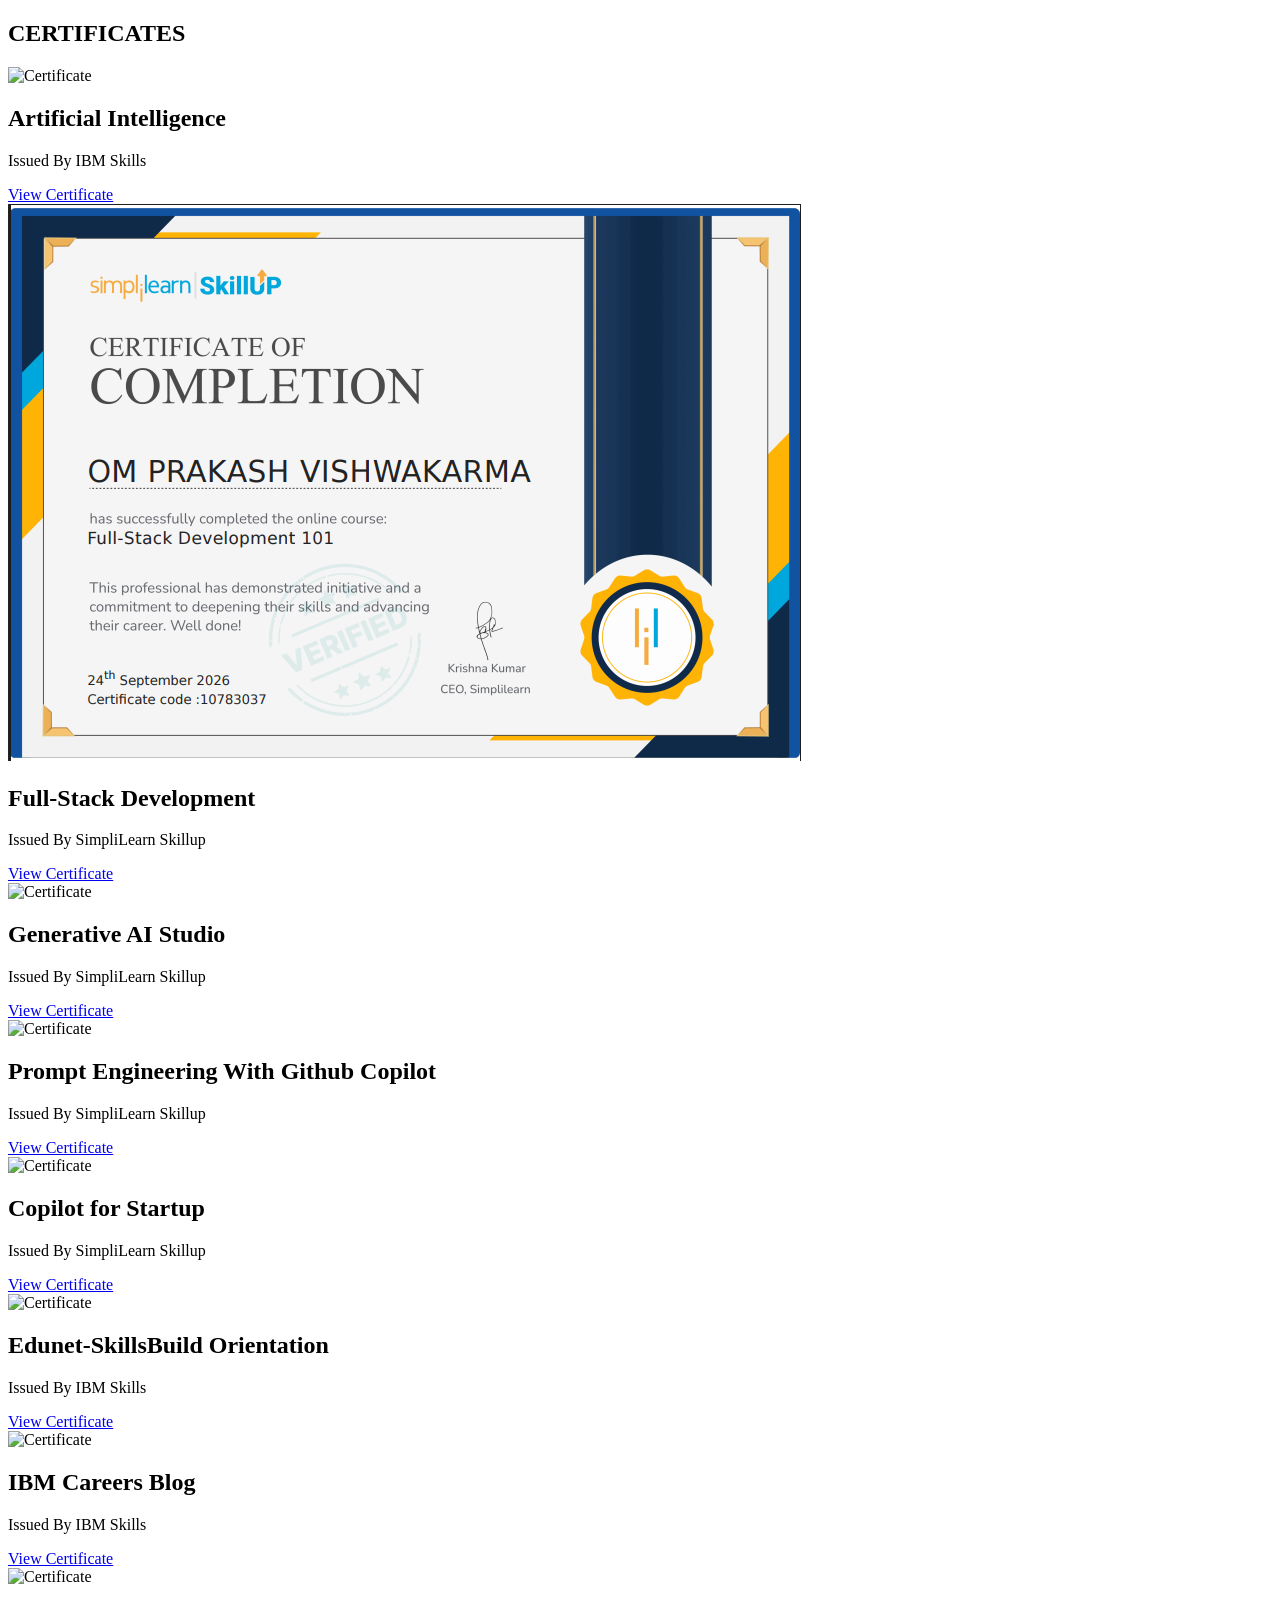
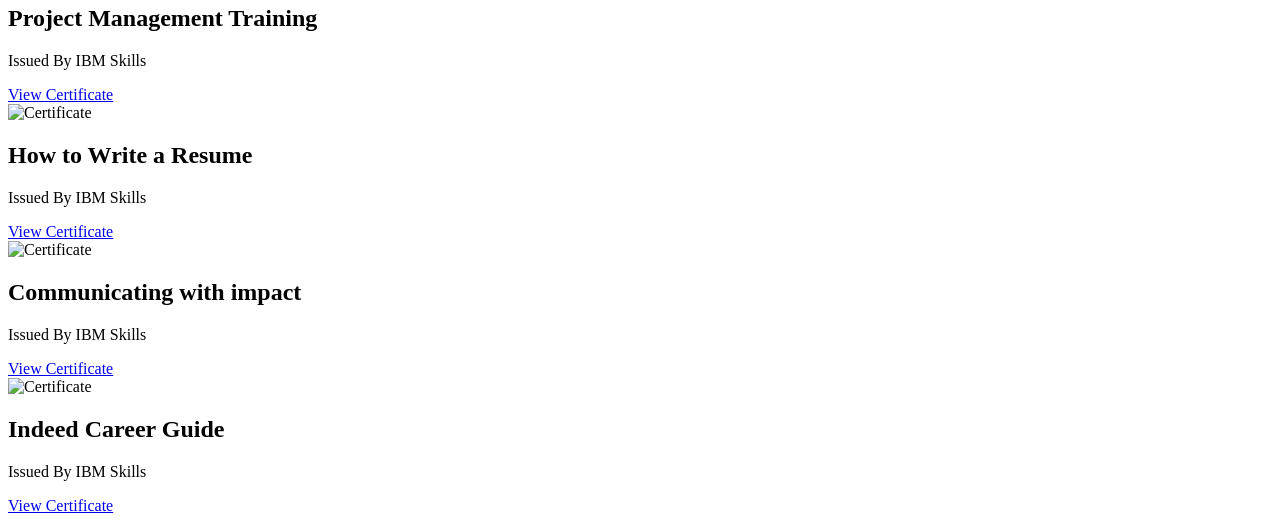
==== Certificate/Certificate.html @ bff294c5 "Add a new pdf Updated the certificate HTML page to include a new certificate for 'Full-Stack Develop" ====
<!DOCTYPE html>
<html lang="en">

<head>
    <meta charset="UTF-8">
    <meta name="viewport" content="width=device-width, initial-scale=1">
    <title>Om Prakash | Certificate</title>
    <link rel="icon" href="../wep.png.png">

    <!-- Navbar CSS -->
    <link rel="stylesheet" href="../Nav/navbar.css">
    <link rel="stylesheet" href="../Certificate/certificate.css">
    </head>

<body>
    <div id="navbar"></div>

    <h2 class="certificates-title">
        CERTIFICATES</h2>

    <div class="outer-container">
        <div class="card">
            <div class="certificate-box">
                <img src="PHOTO/Photo (10).png" alt="Certificate">
            </div>
            <h2>Artificial Intelligence</h2>
            <p>Issued By <span>IBM Skills</span></p>
            <a href="Certificate PDF/Certificate (1).pdf" target="_blank" class="view-btn">View Certificate</a>
        </div>
        
        <div class="card">
            <div class="certificate-box">
                <img src="PHOTO/Photo (11).png" alt="Certificate">
            </div>
            <h2>Full-Stack Development</h2>
            <p>Issued By <span>SimpliLearn Skillup</span></p>
            <a href="Certificate PDF/Certificate (11).pdf" target="_blank" class="view-btn">View Certificate</a>
        </div>
        

        <div class="card">
            <div class="certificate-box">
                <img src="PHOTO/Photo (7).png" alt="Certificate">
            </div>
            <h2>Generative AI Studio</h2>
            <p>Issued By <span>SimpliLearn Skillup</span></p>
            <a href="Certificate PDF/Certificate (2).pdf" target="_blank" class="view-btn">View Certificate</a>
        </div>

        <div class="card">
            <div class="certificate-box">
                <img src="PHOTO/Photo (6).png" alt="Certificate">
            </div>
            <h2>Prompt Engineering With Github Copilot</h2>
            <p>Issued By <span>SimpliLearn Skillup</span></p>
            <a href="Certificate PDF/Certificate (3).pdf" target="_blank" class="view-btn">View Certificate</a>
        </div>

        <div class="card">
            <div class="certificate-box">
                <img src="PHOTO/Photo (8).png" alt="Certificate">
            </div>
            <h2>Copilot for Startup</h2>
            <p>Issued By <span>SimpliLearn Skillup</span></p>
            <a href="Certificate PDF/Certificate (4).pdf" target="_blank" class="view-btn">View Certificate</a>
        </div>

        <div class="card">
            <div class="certificate-box">
                <img src="PHOTO/Photo (1).png" alt="Certificate">
            </div>
            <h2>Edunet-SkillsBuild Orientation</h2>
            <p>Issued By <span>IBM Skills</span></p>
            <a href="Certificate PDF/Certificate (5).pdf" target="_blank" class="view-btn">View Certificate</a>
        </div>

        <div class="card">
            <div class="certificate-box">
                <img src="PHOTO/Photo (2).png" alt="Certificate">
            </div>
            <h2>IBM Careers Blog</h2>
            <p>Issued By <span>IBM Skills</span></p>
            <a href="Certificate PDF/Certificate (6).pdf" target="_blank" class="view-btn">View Certificate</a>
        </div>

        <div class="card">
            <div class="certificate-box">
                <img src="PHOTO/Photo (3).png" alt="Certificate">
            </div>
            <h2>Project Management Training</h2>
            <p>Issued By <span>IBM Skills</span></p>
            <a href="Certificate PDF/Certificate (7).pdf" target="_blank" class="view-btn">View Certificate</a>
        </div>

        <div class="card">
            <div class="certificate-box">
                <img src="PHOTO/Photo (4).png" alt="Certificate">
            </div>
            <h2>How to Write a Resume</h2>
            <p>Issued By <span>IBM Skills</span></p>
            <a href="Certificate PDF/Certificate (8).pdf" target="_blank" class="view-btn">View Certificate</a>
        </div>

        <div class="card">
            <div class="certificate-box">
                <img src="PHOTO/Photo (5).png" alt="Certificate">
            </div>
            <h2>Communicating with impact</h2>
            <p>Issued By <span>IBM Skills</span></p>
            <a href="Certificate PDF/Certificate (9).pdf" target="_blank" class="view-btn">View Certificate</a>
        </div>
        <div class="card">
            <div class="certificate-box">
                <img src="PHOTO/Photo (9).png" alt="Certificate">
            </div>
            <h2>Indeed Career Guide</h2>
            <p>Issued By <span>IBM Skills</span></p>
            <a href="Certificate PDF/Certificate (10).pdf" target="_blank" class="view-btn">View Certificate</a>
        </div>
    </div>
    <div id="footer"></div>
    <script src="/Footer/footer.js"></script>
    <script src="../Nav/navbar.js"></script>
</body>

</html>
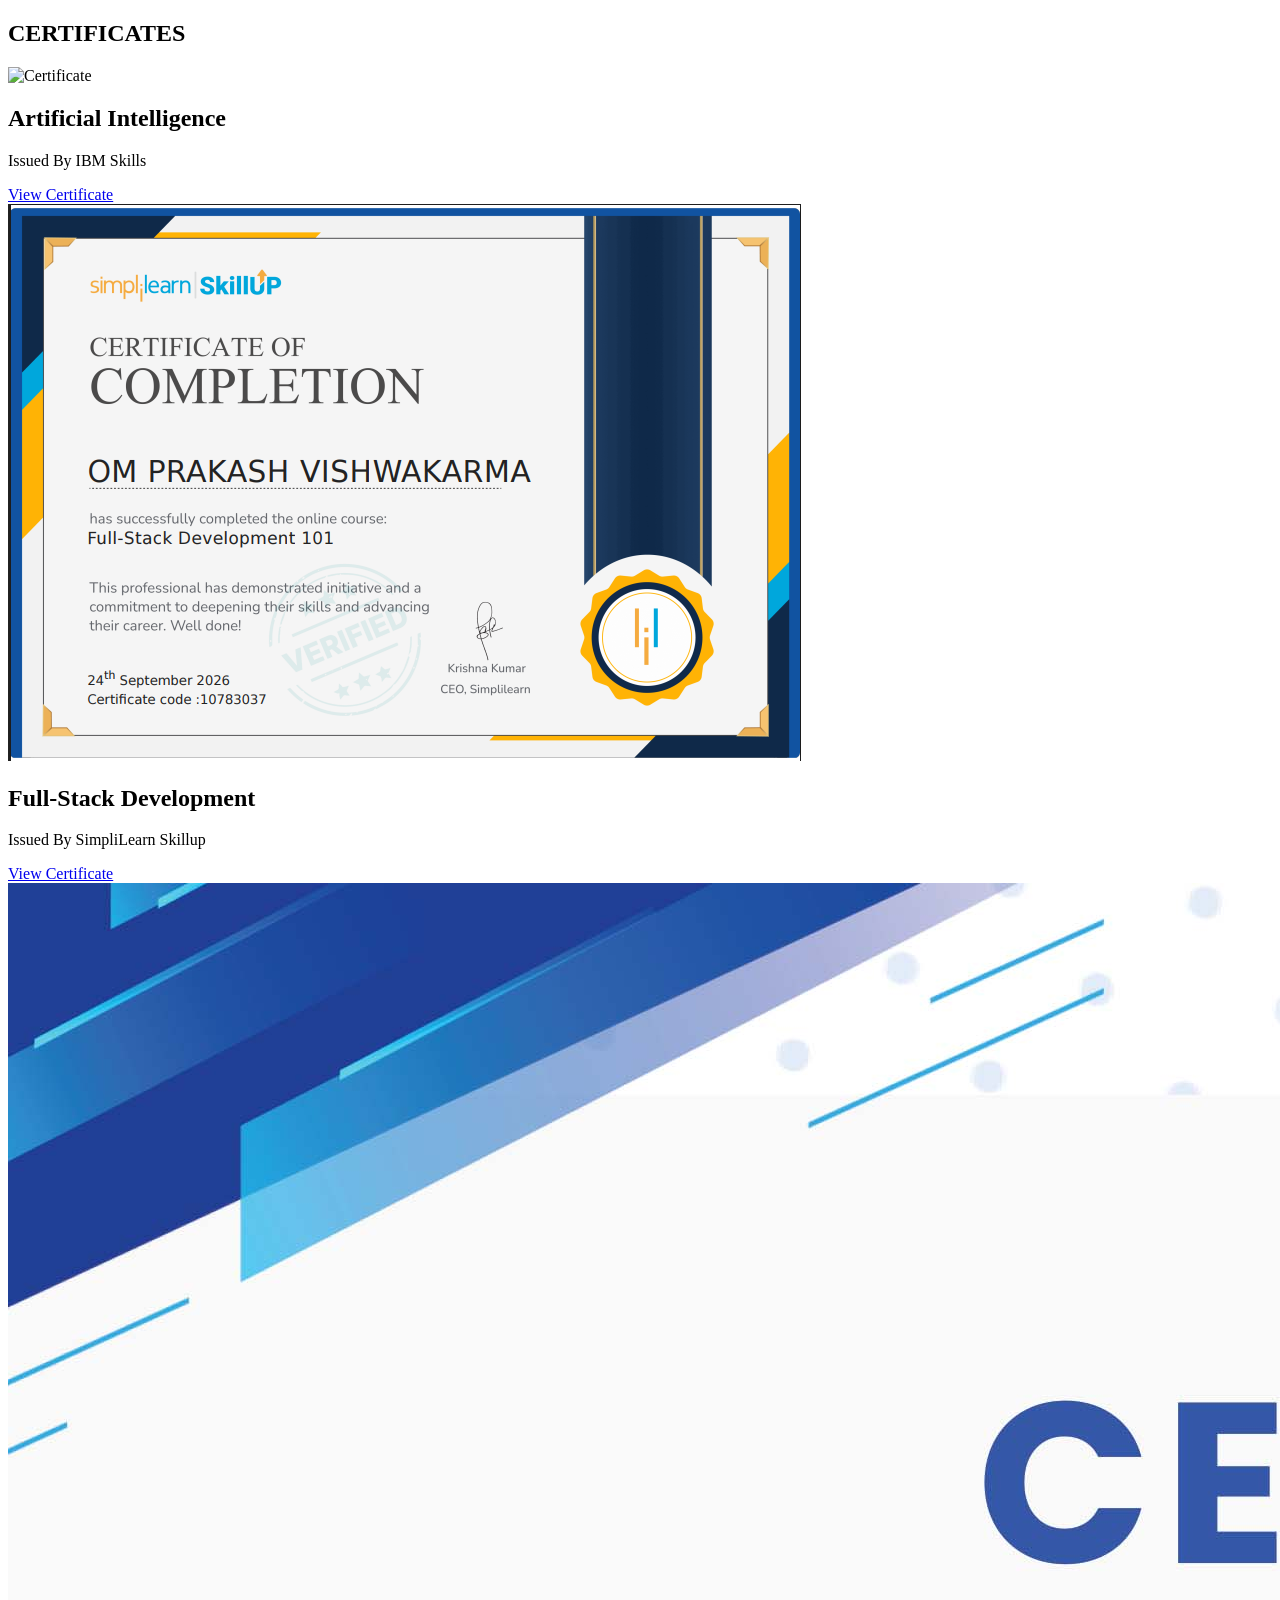
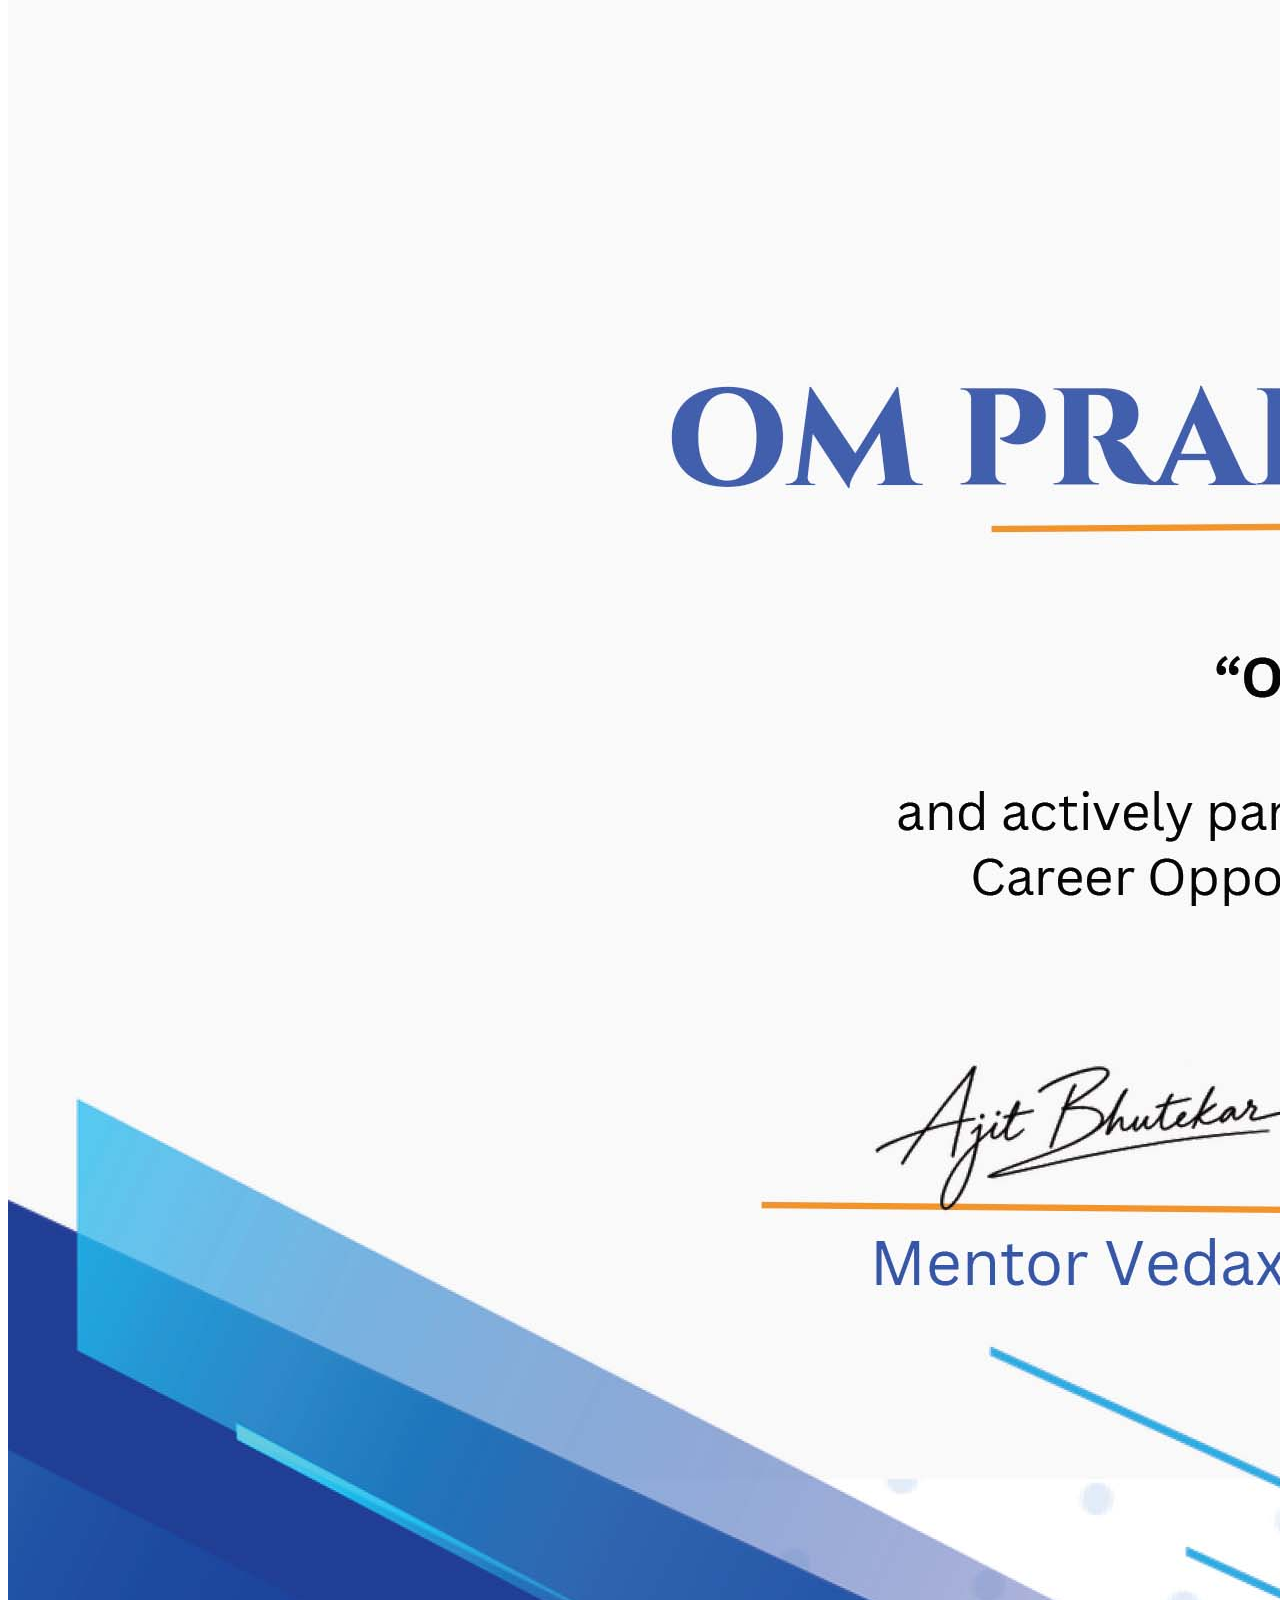
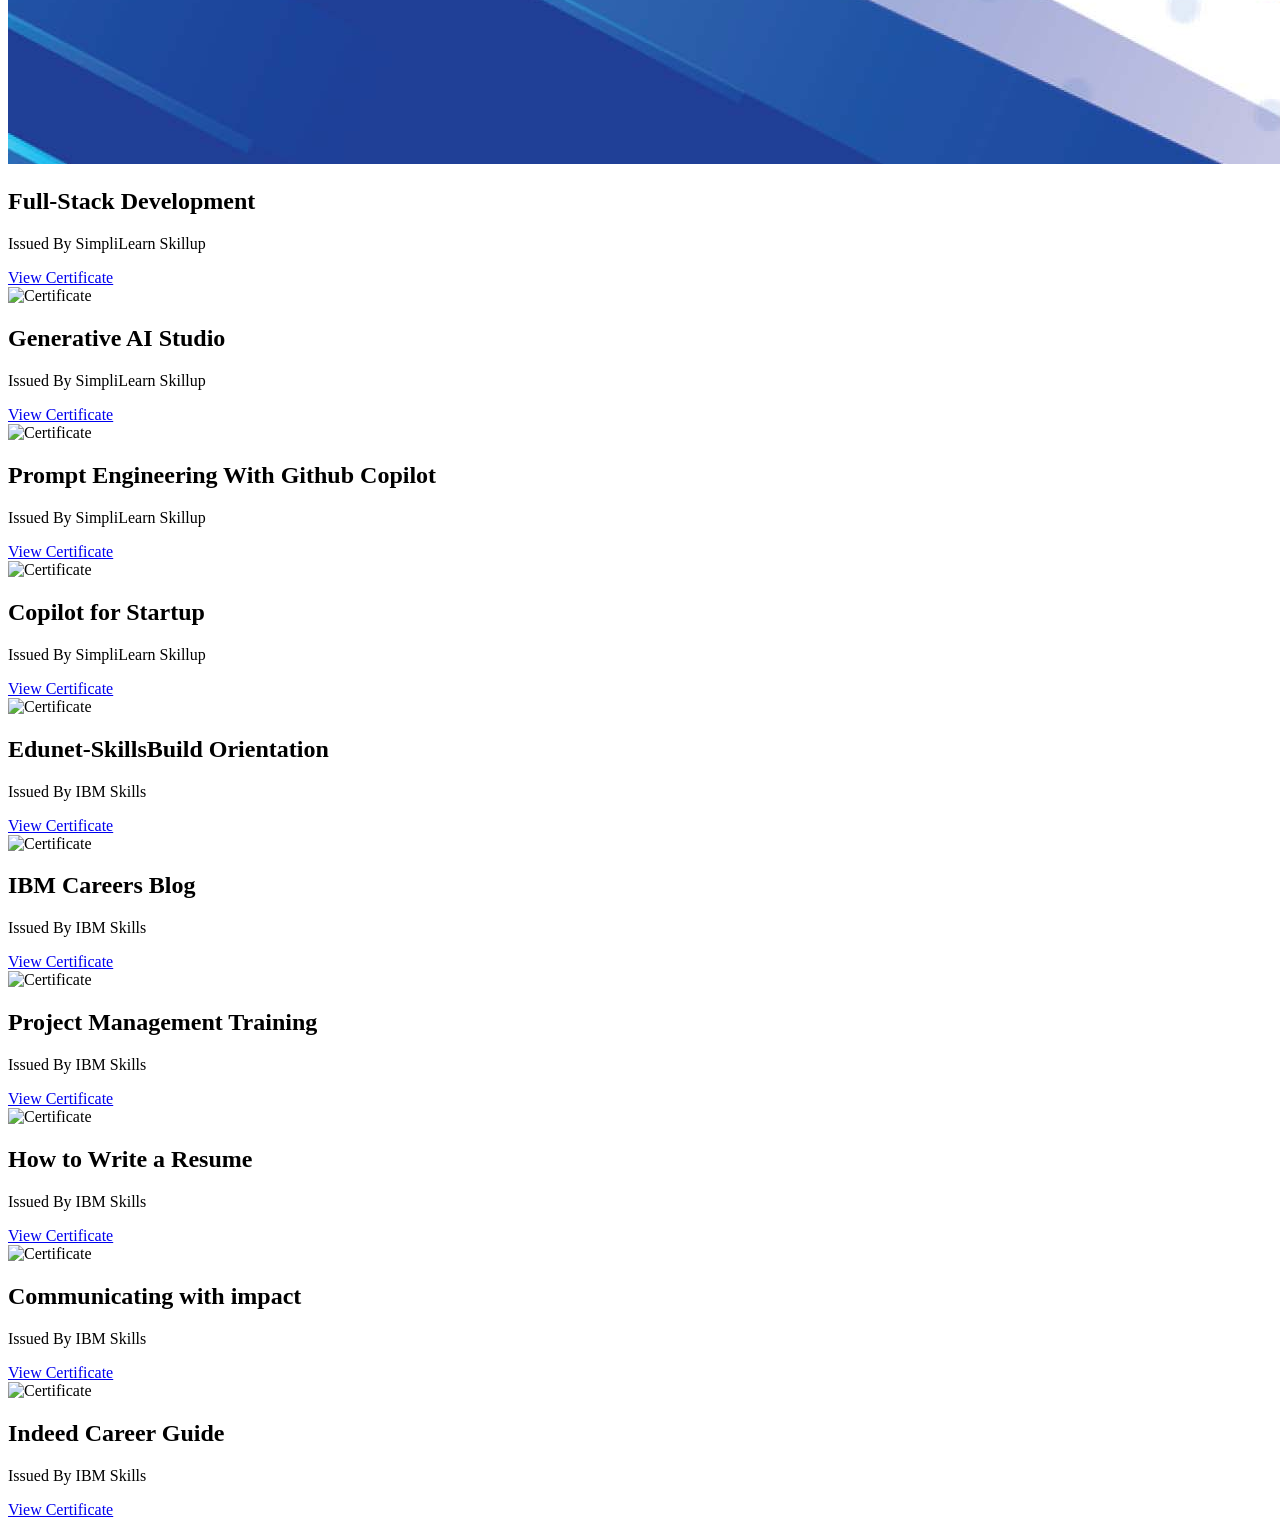
==== commit af6893cb: "add new Certificate Updated certificate entries and added a new certificate image." ====
--- a/Certificate/Certificate.html
+++ b/Certificate/Certificate.html
@@ -35,8 +35,16 @@
             <h2>Full-Stack Development</h2>
             <p>Issued By <span>SimpliLearn Skillup</span></p>
             <a href="Certificate PDF/Certificate (11).pdf" target="_blank" class="view-btn">View Certificate</a>
+        </div> 
+        
+        <div class="card">
+            <div class="certificate-box">
+                <img src="PHOTO/Photo (12).jpg" alt="Certificate">
+            </div>
+            <h2>Full-Stack Development</h2>
+            <p>Issued By <span>SimpliLearn Skillup</span></p>
+            <a href="Certificate PDF/Certificate (12).pdf" target="_blank" class="view-btn">View Certificate</a>
         </div>
-        
 
         <div class="card">
             <div class="certificate-box">
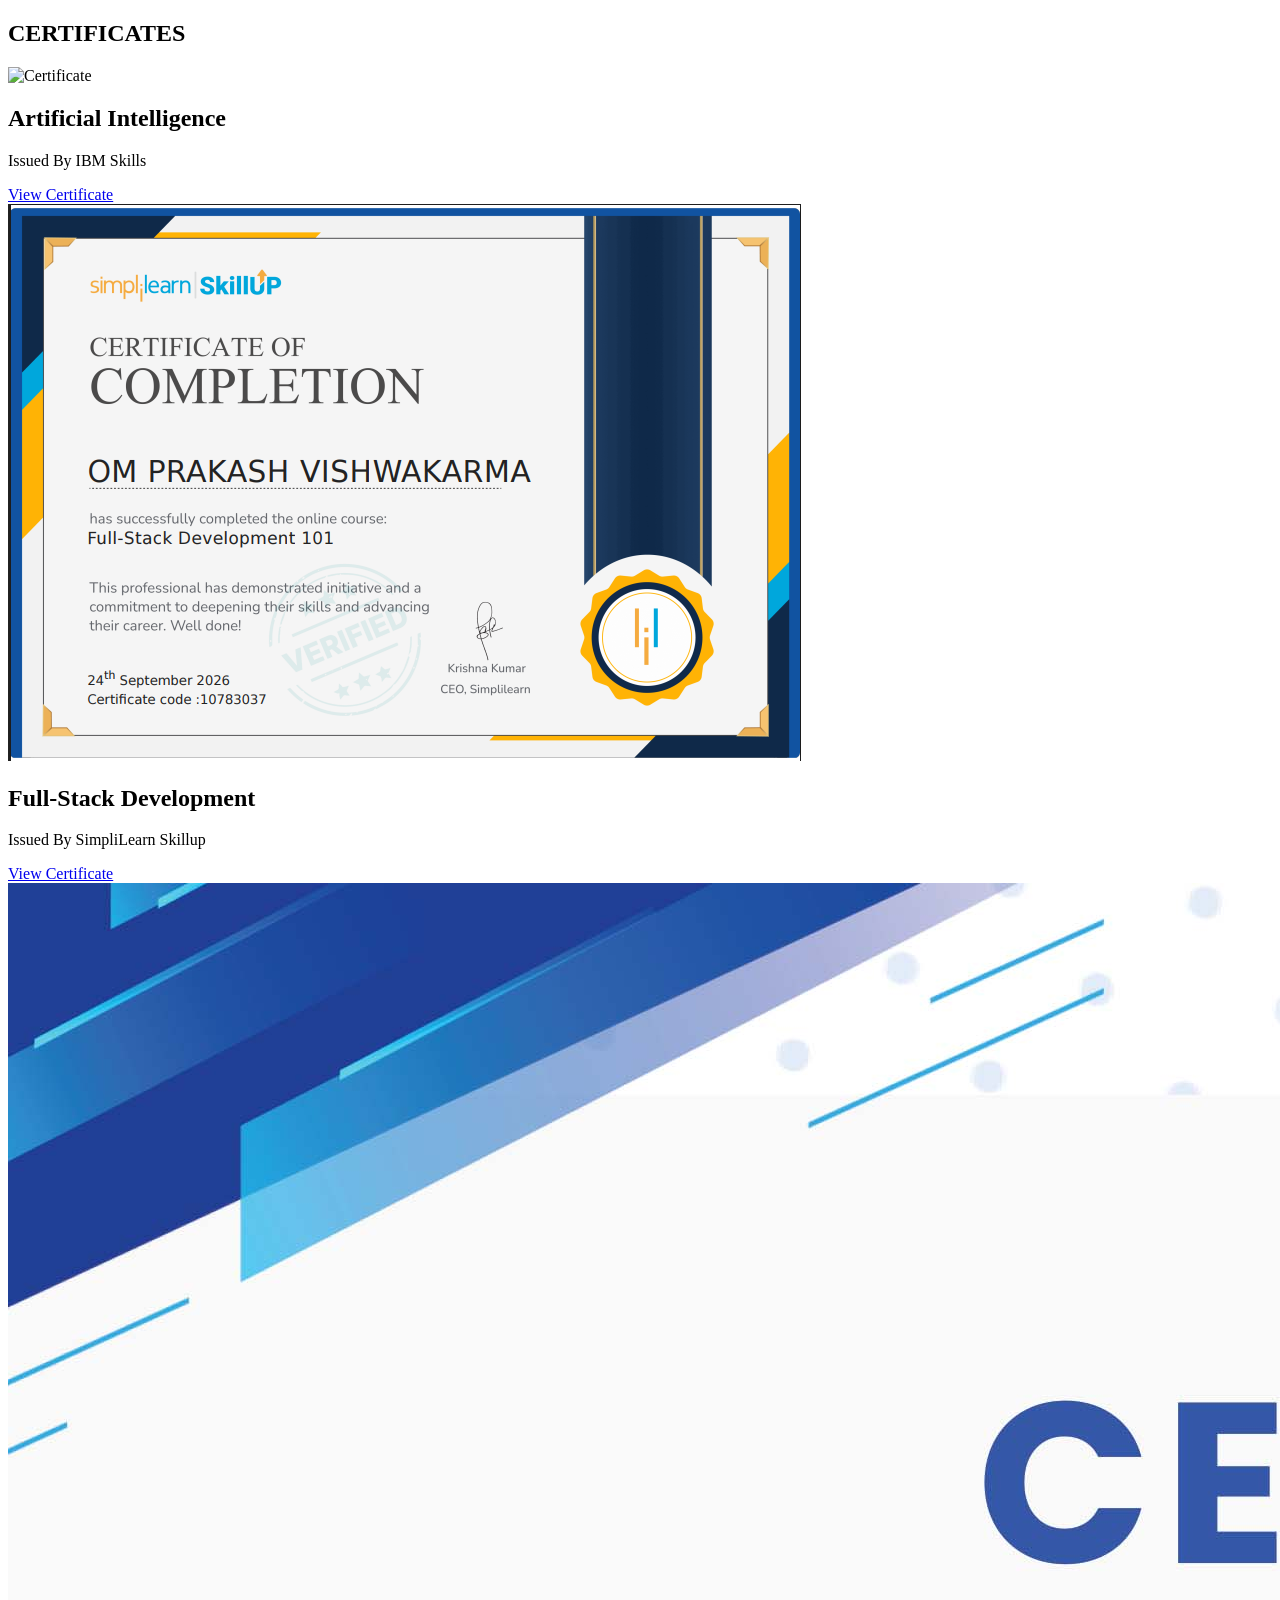
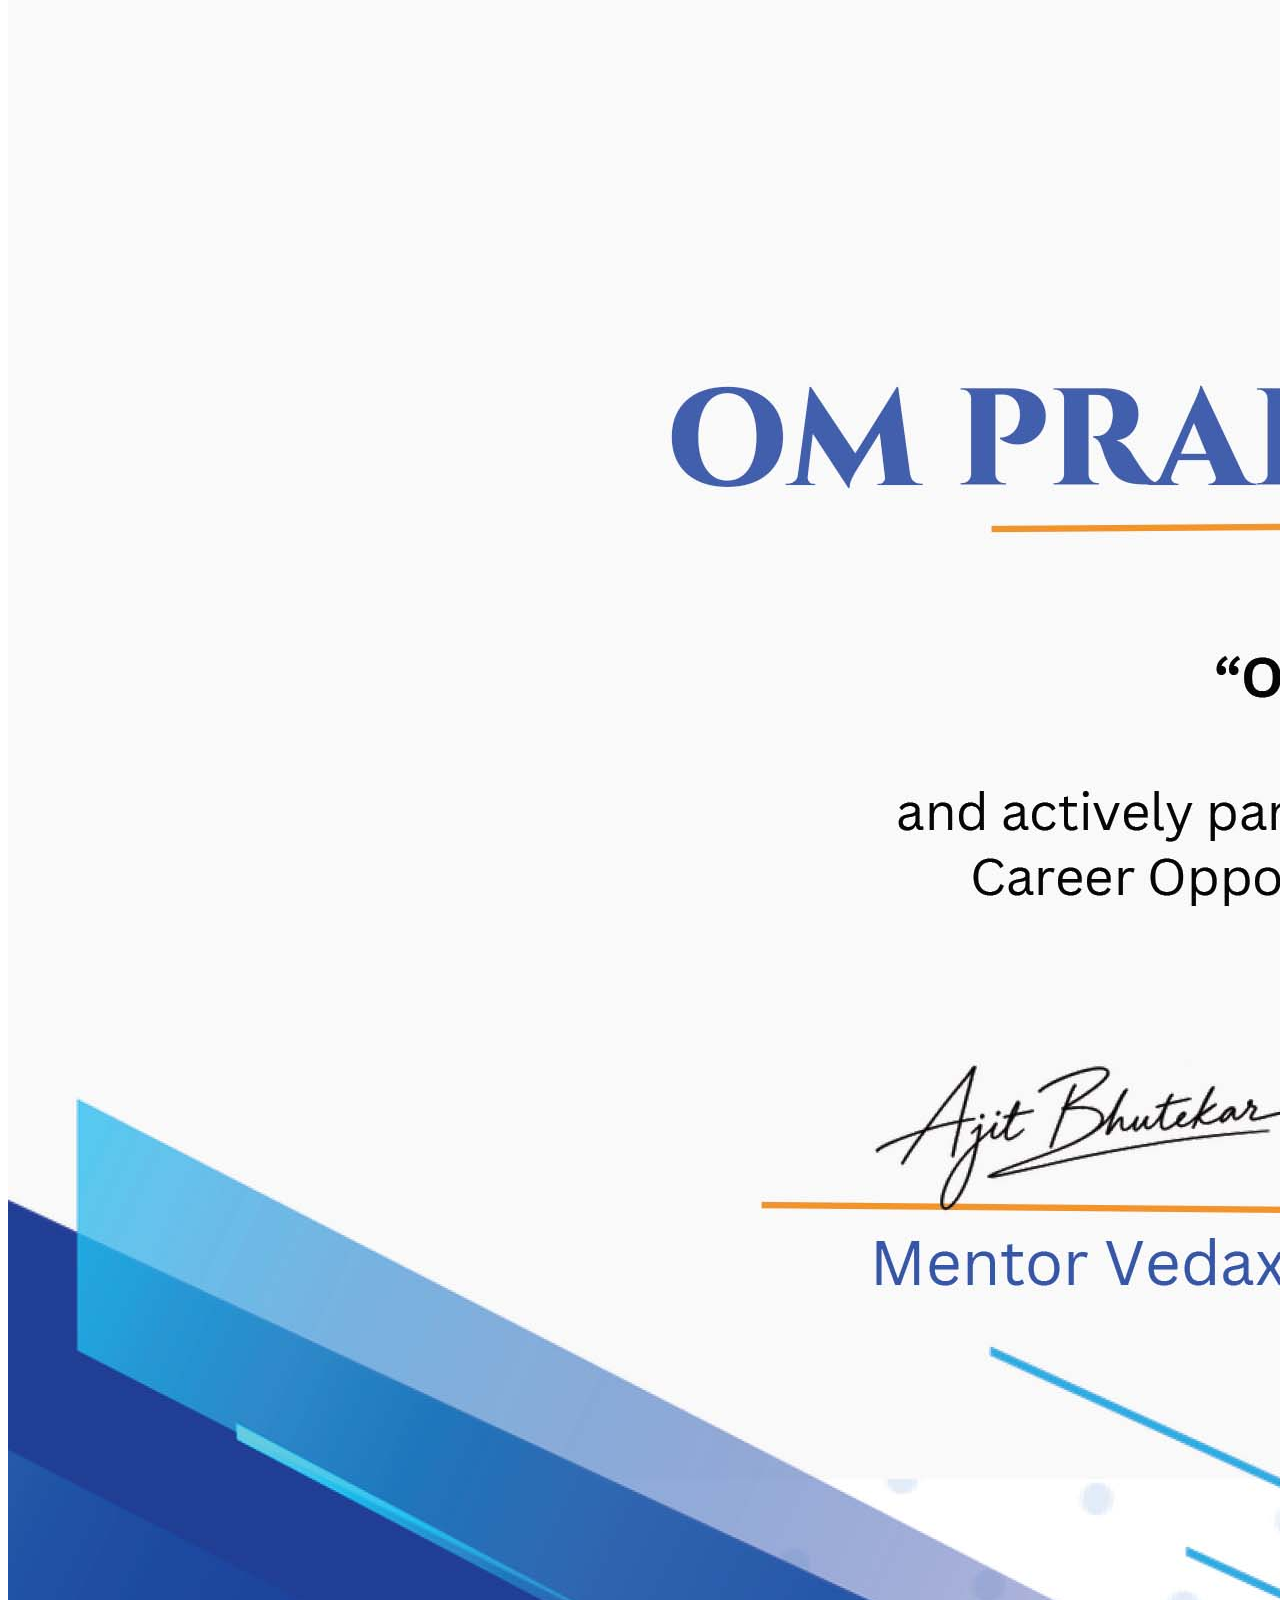
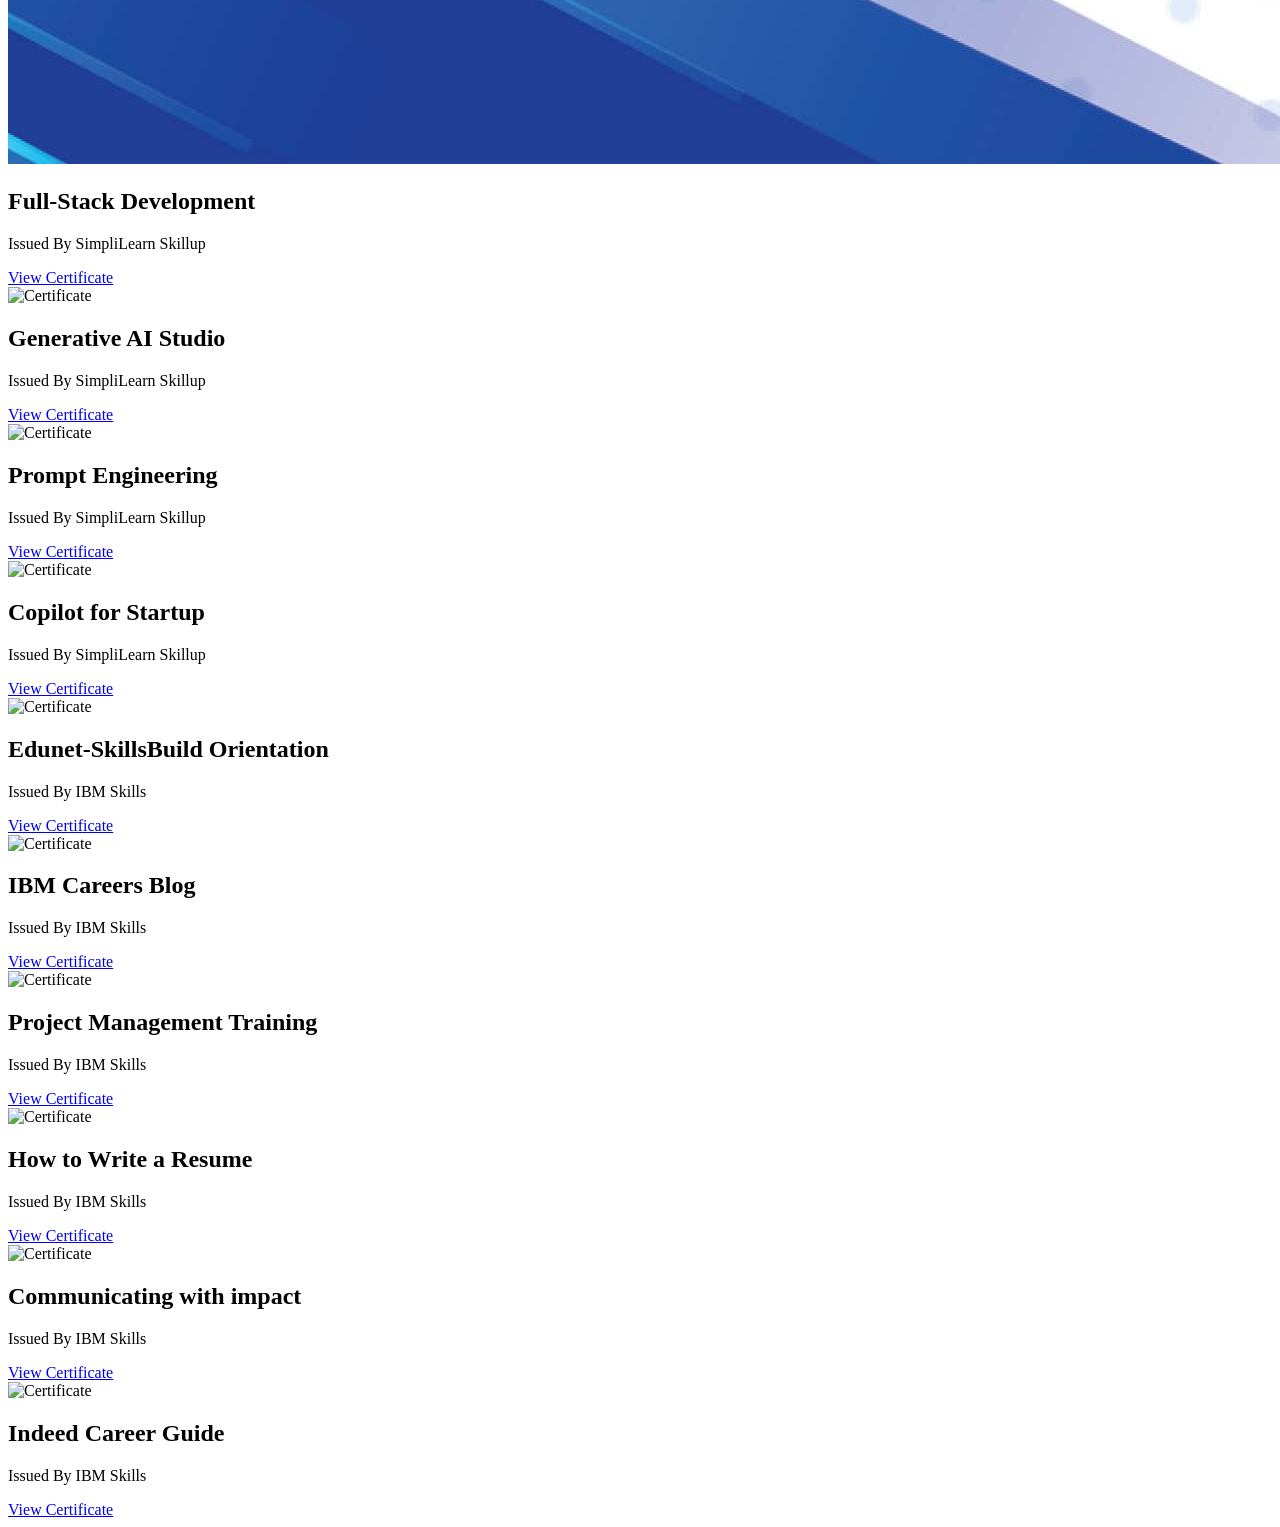
==== commit 5f651238: "Update Certificate.html" ====
--- a/Certificate/Certificate.html
+++ b/Certificate/Certificate.html
@@ -59,7 +59,7 @@
             <div class="certificate-box">
                 <img src="PHOTO/Photo (6).png" alt="Certificate">
             </div>
-            <h2>Prompt Engineering With Github Copilot</h2>
+            <h2>Prompt Engineering</h2>
             <p>Issued By <span>SimpliLearn Skillup</span></p>
             <a href="Certificate PDF/Certificate (3).pdf" target="_blank" class="view-btn">View Certificate</a>
         </div>
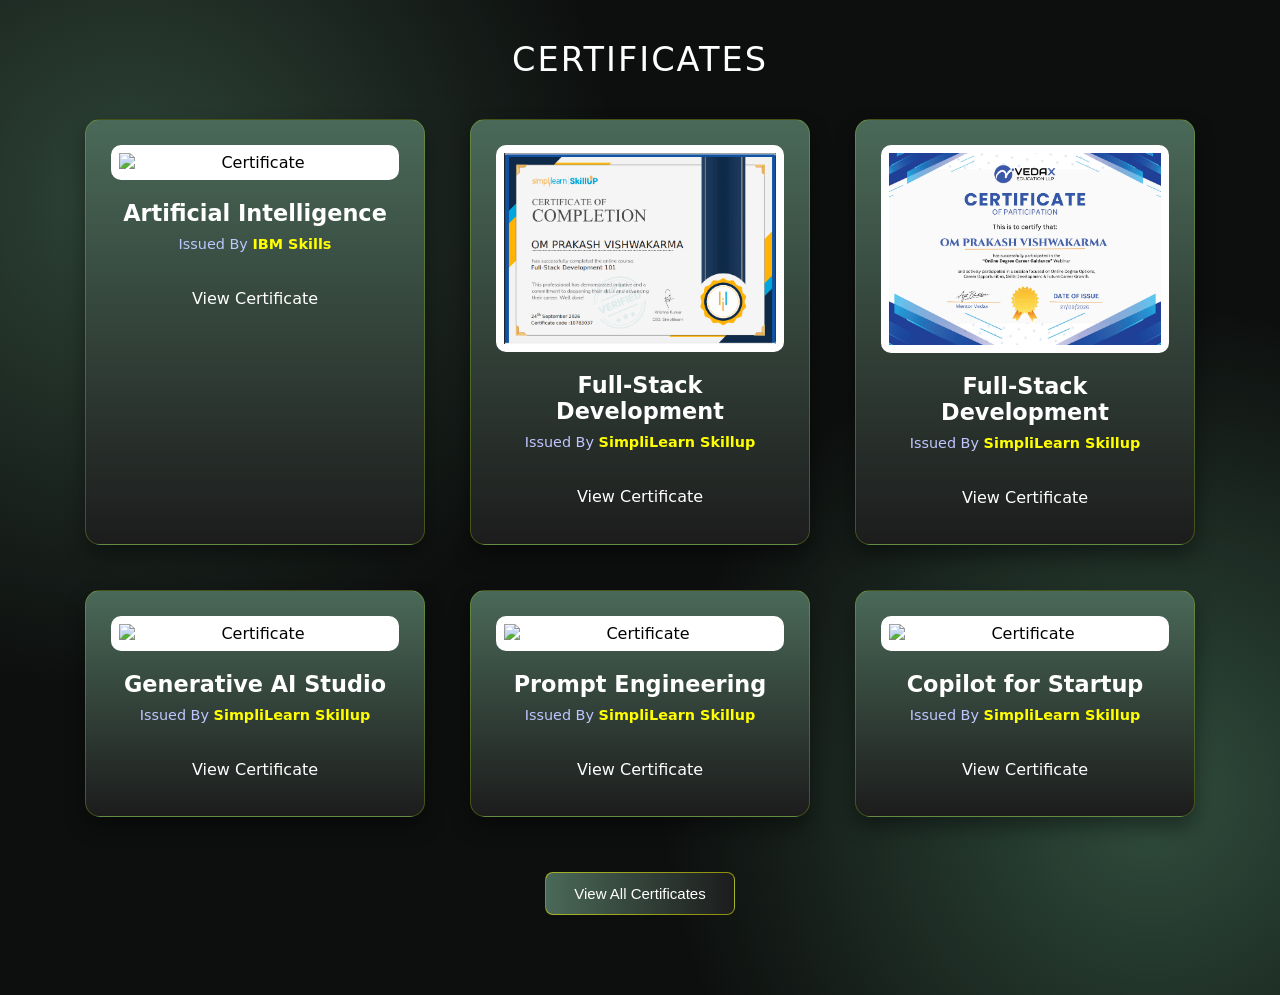
==== commit 26a93336: "Add 'View All Certificates' button Added a button to view all certificates and updated the HTML stru" ====
--- a/Certificate/Certificate.html
+++ b/Certificate/Certificate.html
@@ -108,6 +108,9 @@
             <p>Issued By <span>IBM Skills</span></p>
             <a href="Certificate PDF/Certificate (8).pdf" target="_blank" class="view-btn">View Certificate</a>
         </div>
+        <button id="showAllBtn" class="show-all-btn">
+             View All Certificates
+         </button>
 
         <div class="card">
             <div class="certificate-box">
--- a/Certificate/certificate.css
+++ b/Certificate/certificate.css
@@ -0,0 +1,211 @@
+* {
+    box-sizing: border-box;
+    margin: 0;
+    padding: 0;
+}
+
+body {
+    width: 100%;
+    font-family: system-ui, -apple-system, "Segoe UI", Roboto, sans-serif;
+    background:
+        radial-gradient(circle at 10% 20%,
+            rgba(86, 132, 106, 0.464),
+            transparent 35%),
+        radial-gradient(circle at 90% 80%,
+            rgba(92, 155, 121, 0.444),
+            transparent 35%),
+        #0d0f0e;
+    min-height: 100vh;
+    overflow-x: hidden;
+    display: flex;
+    flex-direction: column;
+
+}
+
+main {
+    flex: 1;
+}
+
+.certificates-title {
+    text-align: center;
+    color: white;
+    margin-top: 40px;
+    font-size: 2.1rem;
+    font-weight: 500;
+    letter-spacing: 2px;
+}
+
+.outer-container {
+    padding: 40px 20px;
+    max-width: 1300px;
+    margin: 0 auto;
+    display: flex;
+    flex-wrap: wrap;
+    justify-content: center;
+    gap: 45px;
+}
+
+
+.card {
+    background: linear-gradient(180deg, #4A6958, #1C1C1C);
+    border-radius: 15px;
+    padding: 25px;
+    width: 340px;
+    text-align: center;
+    box-shadow: 0 10px 20px rgba(0, 0, 0, 0.4);
+    border: 1px solid rgba(176, 237, 8, 0.26);
+    transition: transform 0.5s cubic-bezier(0.175, 0.885, 0.32, 1.275),
+        box-shadow 0.5s ease,
+        border-color 0.5s ease;
+    opacity: 0;
+    animation: fadeInUp 0.8s ease-out forwards;
+}
+
+
+.card:hover {
+    transform: translateY(-15px) scale(1.03);
+    box-shadow: 0 20px 40px rgba(187, 232, 7, 0.3);
+    border-color: yellow;
+}
+
+
+.certificate-box {
+    background: #fff;
+    border-radius: 10px;
+    padding: 8px;
+    margin-bottom: 20px;
+    overflow: hidden;
+}
+
+
+.certificate-box img {
+    width: 100%;
+    display: block;
+    transition: transform 0.5s ease;
+}
+
+
+.card:hover .certificate-box img {
+    transform: scale(1.05);
+}
+
+
+.card h2 {
+    color: #fff;
+    margin-bottom: 10px;
+    font-size: 1.4rem;
+}
+
+
+.card p {
+    color: #bfc6ff;
+    margin-bottom: 25px;
+    font-size: 0.9rem;
+}
+
+
+.card p span {
+    color: yellow;
+    font-weight: bold;
+}
+
+
+.view-btn {
+    display: block;
+    background: linear-gradient(90deg, rgba(255, 255, 0, 0.477));
+    color: white !important;
+    text-decoration: none;
+    padding: 12px;
+    border-radius: 8px;
+    font-weight: 400;
+    transition: all 0.3s ease;
+}
+
+
+.view-btn:hover {
+    filter: brightness(1.2);
+    box-shadow: 0 0 5px yellow;
+}
+/* Hide certificates after 6th */
+.card:nth-child(n + 7) {
+    display: none;
+}
+
+/* Show All Certificates Button */
+.show-all-btn {
+    display: block;
+    margin: 10px auto 40px;
+    padding: 12px 28px;
+    background: linear-gradient(90deg, #4A6958, #1C1C1C);
+    color: white;
+    border: 1px solid rgba(255, 255, 0, 0.5);
+    border-radius: 8px;
+    cursor: pointer;
+    font-size: 15px;
+    font-weight: 500;
+    transition: all 0.3s ease;
+}
+
+.show-all-btn:hover {
+    transform: translateY(-3px);
+    box-shadow: 0 0 12px rgba(255, 255, 0, 0.5);
+}
+
+
+@keyframes fadeInUp {
+    from {
+        opacity: 0;
+        transform: translateY(30px);
+    }
+
+
+    to {
+        opacity: 1;
+        transform: translateY(0);
+    }
+}
+
+
+.card:nth-child(1) {
+    animation-delay: 0.1s;
+}
+
+
+.card:nth-child(2) {
+    animation-delay: 0.2s;
+}
+
+
+.card:nth-child(3) {
+    animation-delay: 0.3s;
+}
+
+
+.card:nth-child(4) {
+    animation-delay: 0.4s;
+}
+
+
+.card:nth-child(5) {
+    animation-delay: 0.5s;
+}
+
+
+.card:nth-child(6) {
+    animation-delay: 0.6s;
+}
+
+
+.card:nth-child(7) {
+    animation-delay: 0.7s;
+}
+
+
+.card:nth-child(8) {
+    animation-delay: 0.8s;
+}
+
+
+.card:nth-child(9) {
+    animation-delay: 0.9s;
+}
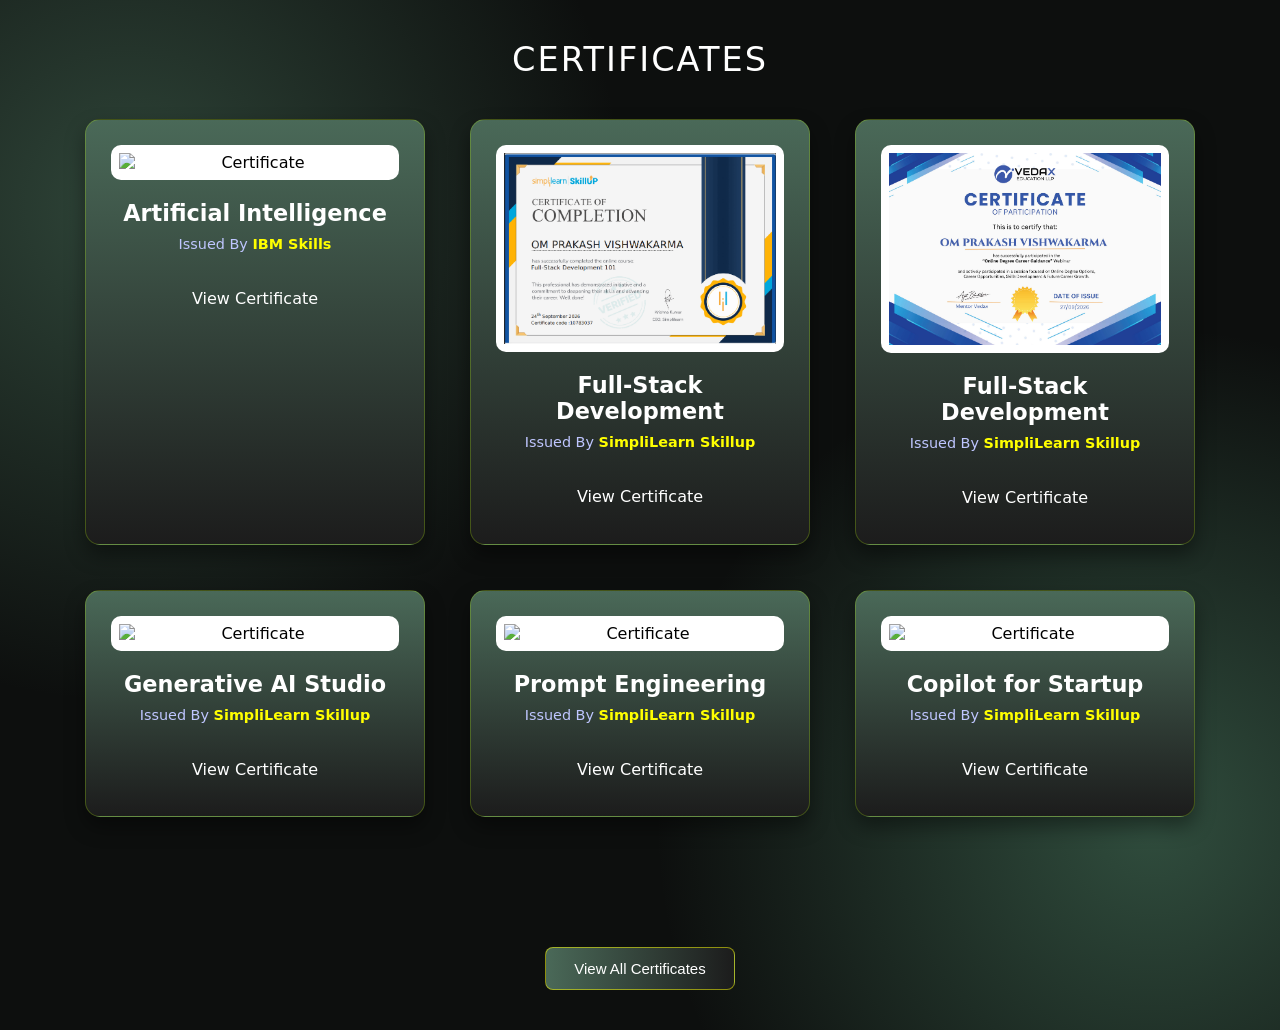
==== commit 577f2886: "Refactor HTML structure and improve formatting" ====
--- a/Certificate/Certificate.html
+++ b/Certificate/Certificate.html
@@ -108,9 +108,6 @@
             <p>Issued By <span>IBM Skills</span></p>
             <a href="Certificate PDF/Certificate (8).pdf" target="_blank" class="view-btn">View Certificate</a>
         </div>
-        <button id="showAllBtn" class="show-all-btn">
-             View All Certificates
-         </button>
 
         <div class="card">
             <div class="certificate-box">
@@ -129,6 +126,38 @@
             <a href="Certificate PDF/Certificate (10).pdf" target="_blank" class="view-btn">View Certificate</a>
         </div>
     </div>
+    <div class="outer-container">
+
+    <!-- 10 certificate cards -->
+
+</div>
+
+<button id="showAllBtn" class="show-all-btn">
+    View All Certificates
+</button>
+
+<div id="footer"></div>
+
+<script src="/Footer/footer.js"></script>
+<script src="../Nav/navbar.js"></script>
+    <script>
+    const showAllBtn = document.getElementById("showAllBtn");
+    const hiddenCards = document.querySelectorAll(".card:nth-child(n + 7)");
+
+    showAllBtn.addEventListener("click", () => {
+
+        const isHidden = hiddenCards[0].style.display === "" ||
+                         hiddenCards[0].style.display === "none";
+
+        hiddenCards.forEach(card => {
+            card.style.display = isHidden ? "block" : "none";
+        });
+
+        showAllBtn.textContent = isHidden
+            ? "Show Less"
+            : "View All Certificates";
+    });
+</script>
     <div id="footer"></div>
     <script src="/Footer/footer.js"></script>
     <script src="../Nav/navbar.js"></script>
